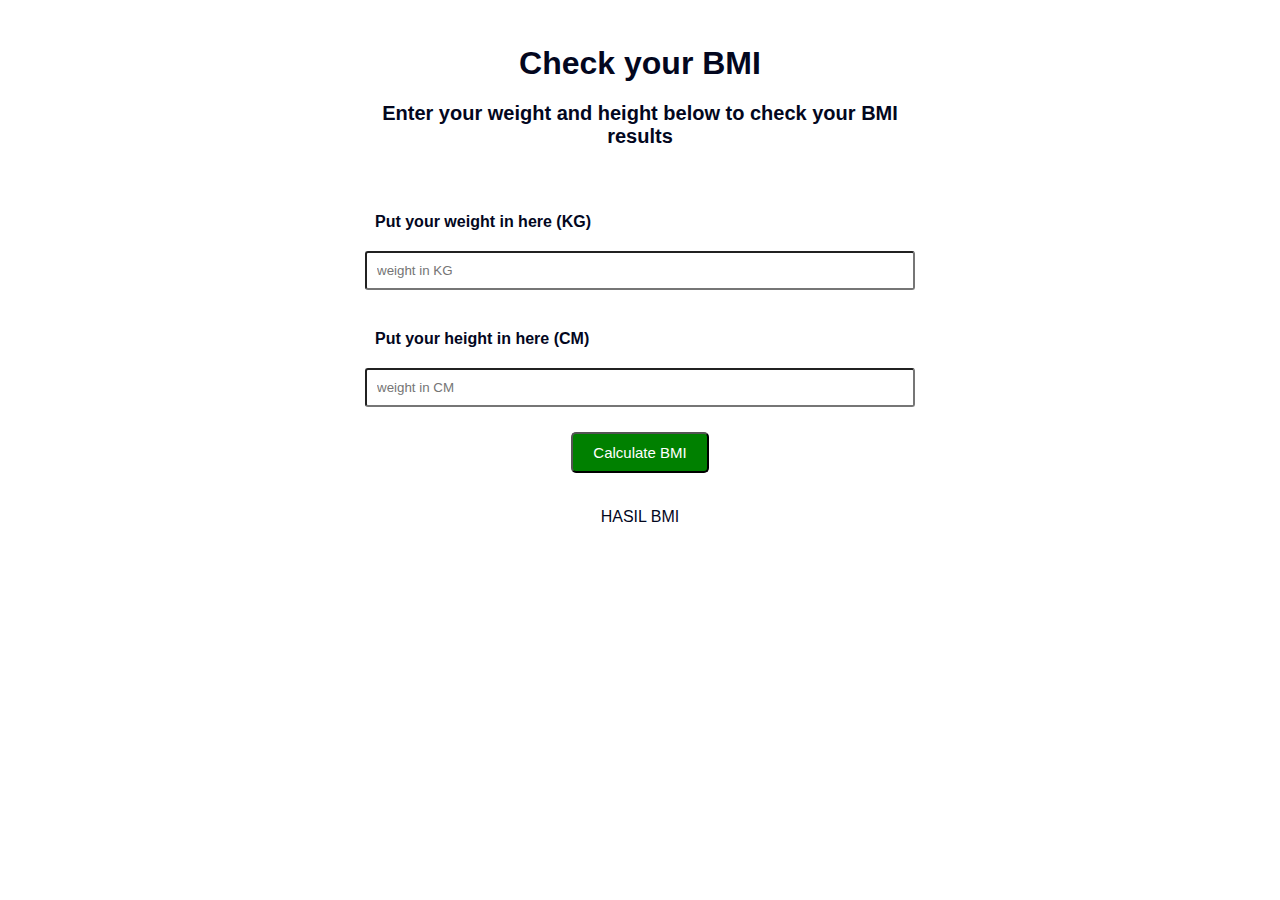
==== tpa2/index.html @ 1afdcf0f "membuat tampilan kalkulator BMI" ====
<!DOCTYPE html>
<html lang="en">

<head>
    <meta charset="UTF-8">
    <meta http-equiv="X-UA-Compatible" content="IE=edge">
    <meta name="viewport" content="width=device-width, initial-scale=1.0">
    <title>Kalkulator BMI | Brucel</title>
    <link rel="stylesheet" href="style.css">

</head>

<body>

    <div id="wrapper">
        <form action="">
            <div class="form-header">
                <h1>Check your BMI</h1>
                <h4>Enter your weight and height below to check your BMI results</h4>
            </div>
            <div class="form-input">
                <label for="">Put your weight in here (KG)</label>
                <input type="text" placeholder="weight in KG">
            </div>
            <div class="form-input">
                <label for="">Put your height in here (CM)</label>
                <input type="text" placeholder="weight in CM">
            </div>

            <button>Calculate BMI</button>
            <div class="result-bmi">HASIL BMI</div>
        </form>
    </div>



    <script src="script.js"></script>
</body>

</html>
---- tpa2/style.css ----
*{
    text-decoration: none;
    margin: 0;
    padding: 0;
}

body{
    margin: 0;
    padding: 0;
    font-family: Arial, Helvetica, sans-serif;
    color: #03071e;
    /* background: #e9edc9; */
}

#wrapper{
    width: 1100px;
    height: 100vh;
    margin: auto;
}

#wrapper form{
    display: flex;
    flex-direction: column;
    flex-wrap: wrap;
    align-items: center;
}

#wrapper .form-header{
    text-align: center;
    margin: 10px;
    padding: 20px;
    width: 50%;
}

#wrapper .form-header h1{
    margin: 10px;
    padding: 5px;
}

#wrapper .form-header h4{
    margin: 5px;
    padding: 5px;
    font-size: 20px;
}

form .form-input{
    display: flex;
    flex-direction: column;
    margin: 5px;
    padding: 5px;
    width: 50%;
}

form .form-input label{
    font-weight: 600;
}

form .form-input label, form .form-input input{
    margin: 5px 0px;
    padding: 10px;
    border-radius: 3px;
}

form button{
    font-family: Arial, Helvetica, sans-serif;
    background: #008000;
    color: #fff;
    margin: 10px;
    padding: 10px 20px;
    cursor: pointer;
    border-radius: 5px;
    font-size: 15px;
}

.result-bmi{
    margin: 20px;
    padding: 5px 10px;
}
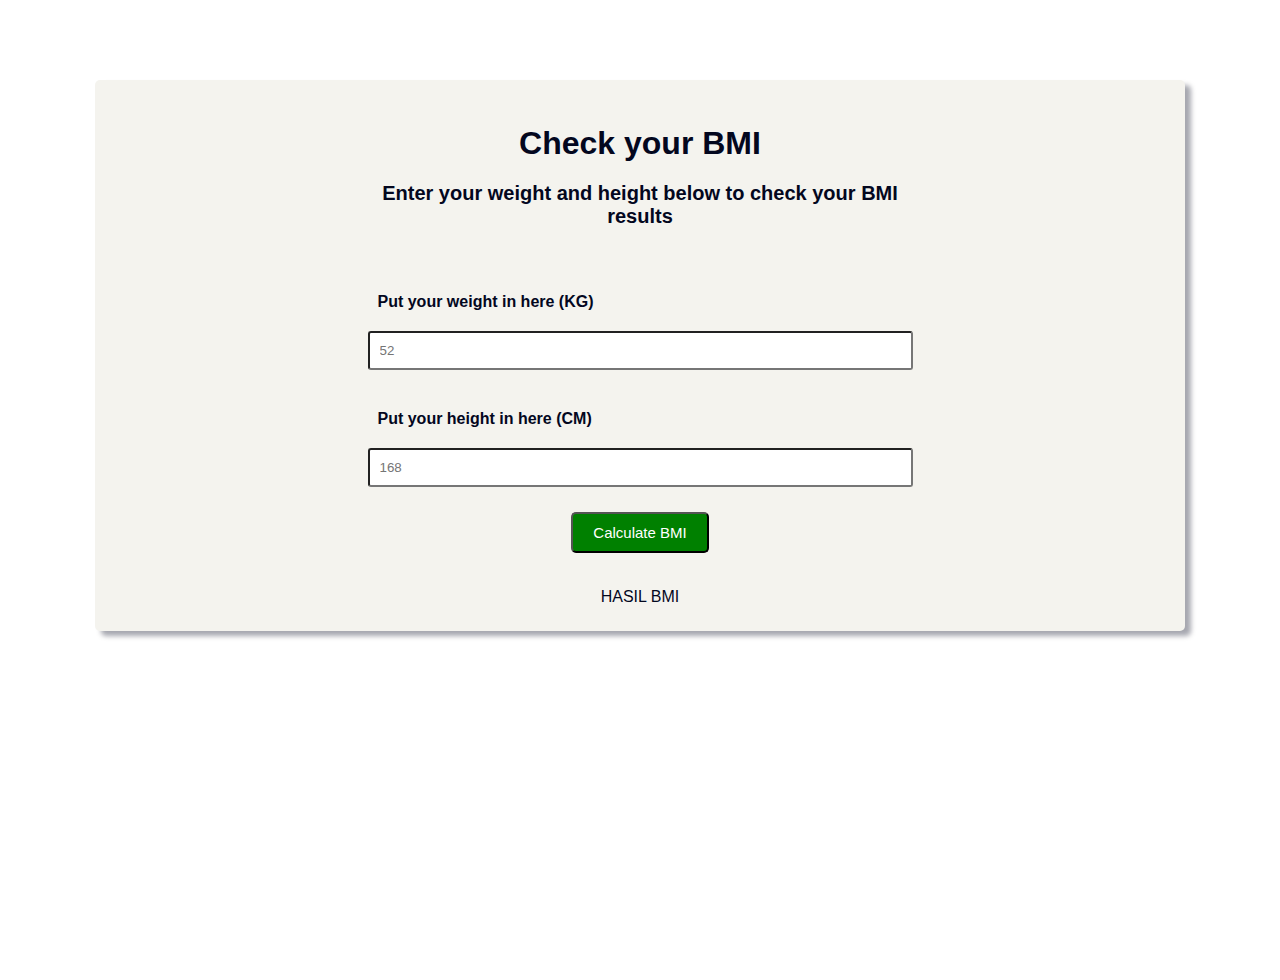
==== commit 282556bb: "memperbaiki tampilan" ====
--- a/tpa2/index.html
+++ b/tpa2/index.html
@@ -20,11 +20,11 @@
             </div>
             <div class="form-input">
                 <label for="">Put your weight in here (KG)</label>
-                <input type="text" placeholder="weight in KG">
+                <input type="text" placeholder="52">
             </div>
             <div class="form-input">
                 <label for="">Put your height in here (CM)</label>
-                <input type="text" placeholder="weight in CM">
+                <input type="text" placeholder="168">
             </div>
 
             <button>Calculate BMI</button>
--- a/tpa2/style.css
+++ b/tpa2/style.css
@@ -23,6 +23,12 @@
     flex-direction: column;
     flex-wrap: wrap;
     align-items: center;
+    margin: 5em 5px;
+    background: #f4f3ee;
+    box-shadow: 6px 5px 5px 0px rgba(3,7,30,0.35);
+    -webkit-box-shadow: 6px 5px 5px 0px rgba(3,7,30,0.35);
+    -moz-box-shadow: 6px 5px 5px 0px rgba(3,7,30,0.35);
+    border-radius: 5px;
 }
 
 #wrapper .form-header{
@@ -42,6 +48,7 @@
     padding: 5px;
     font-size: 20px;
 }
+
 
 form .form-input{
     display: flex;
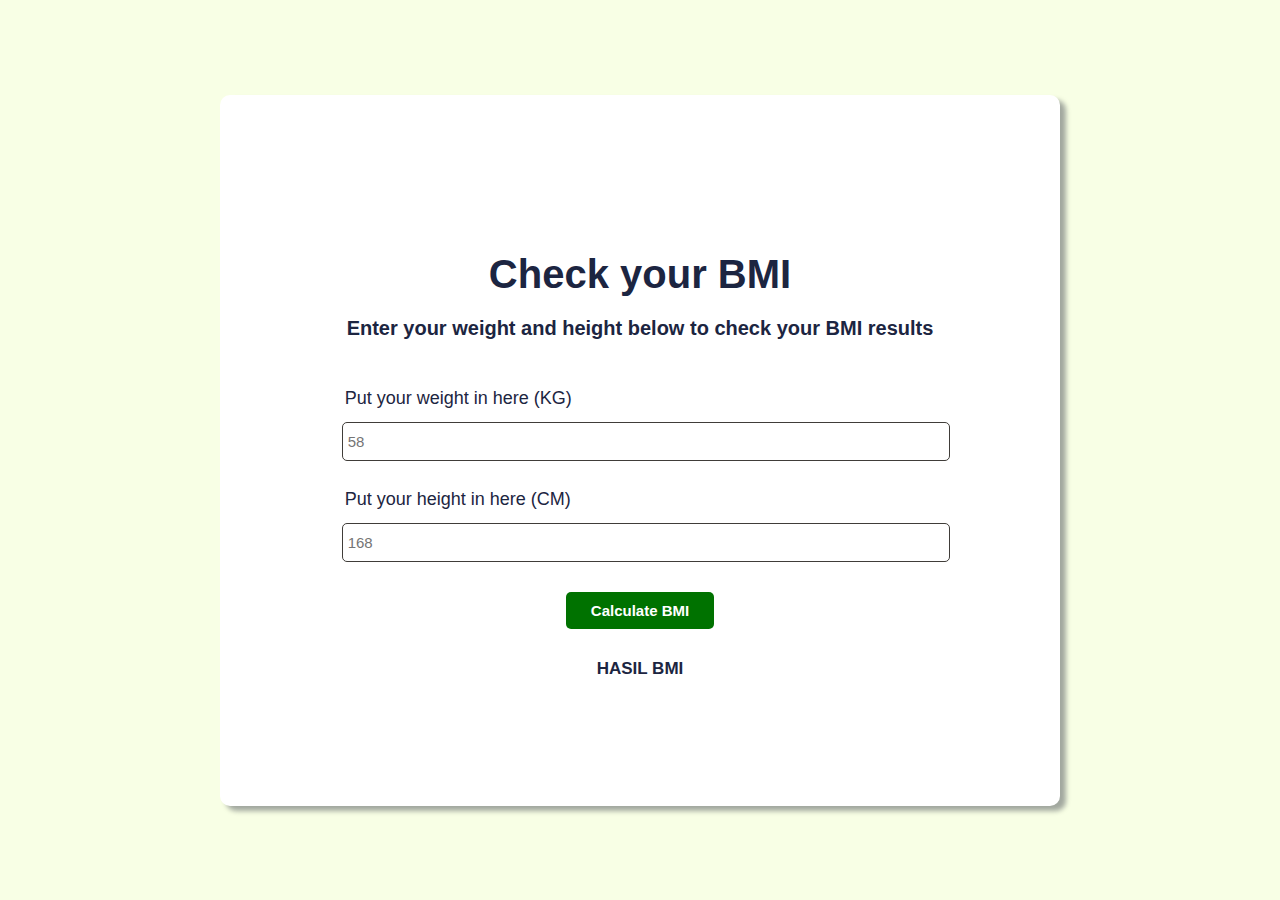
==== commit 7e2f6f4c: "merubah tampilan kalkulator" ====
--- a/tpa2/index.html
+++ b/tpa2/index.html
@@ -20,7 +20,7 @@
             </div>
             <div class="form-input">
                 <label for="">Put your weight in here (KG)</label>
-                <input type="text" placeholder="52">
+                <input type="text" placeholder="58">
             </div>
             <div class="form-input">
                 <label for="">Put your height in here (CM)</label>
--- a/tpa2/style.css
+++ b/tpa2/style.css
@@ -8,78 +8,85 @@
     margin: 0;
     padding: 0;
     font-family: Arial, Helvetica, sans-serif;
-    color: #03071e;
-    /* background: #e9edc9; */
+    color: #1c2541;
+    background-color: #f8ffe5;
 }
 
 #wrapper{
-    width: 1100px;
+    width: 100%;
     height: 100vh;
     margin: auto;
+    display: flex;
+    align-items: center;
+    justify-content: center;
 }
 
-#wrapper form{
-    display: flex;
-    flex-direction: column;
-    flex-wrap: wrap;
-    align-items: center;
-    margin: 5em 5px;
-    background: #f4f3ee;
+form{
+    text-align: center;
+    background-color: white;
+    padding: 7em;
+    border-radius: 10px;
     box-shadow: 6px 5px 5px 0px rgba(3,7,30,0.35);
     -webkit-box-shadow: 6px 5px 5px 0px rgba(3,7,30,0.35);
     -moz-box-shadow: 6px 5px 5px 0px rgba(3,7,30,0.35);
-    border-radius: 5px;
 }
 
-#wrapper .form-header{
-    text-align: center;
-    margin: 10px;
-    padding: 20px;
-    width: 50%;
+
+form .form-header{
+    margin: 20px 0;
+    padding: 10px;
 }
 
-#wrapper .form-header h1{
-    margin: 10px;
+form .form-header h1{
+    margin: 10px 0;
+    padding: 5px;
+    font-size: 40px;
+    font-weight: 800;
+}
+
+form .form-header h4{
+    padding: 5px;
+    font-size: 20px;
+    font-weight: 600;
+}
+
+form .form-input{
+    margin: 5px;
     padding: 5px;
 }
 
-#wrapper .form-header h4{
-    margin: 5px;
-    padding: 5px;
-    font-size: 20px;
+form .form-input label{
+    display: block;
+    margin: 5px 0px;
+    padding: 3px;
+    font-size: 18px;
+    text-align: left;
+    width: 100%;
 }
 
-
-form .form-input{
-    display: flex;
-    flex-direction: column;
-    margin: 5px;
-    padding: 5px;
-    width: 50%;
-}
-
-form .form-input label{
-    font-weight: 600;
-}
-
-form .form-input label, form .form-input input{
+form .form-input input{
+    width: 100%;
     margin: 5px 0px;
-    padding: 10px;
-    border-radius: 3px;
+    padding: 10px 5px;
+    font-size: 15px;
+    border-radius: 5px;
+    border: 1px solid #403d39;
 }
 
 form button{
-    font-family: Arial, Helvetica, sans-serif;
-    background: #008000;
+    margin: 15px;
+    padding: 10px 25px;
+    font-size: 15px;
+    font-weight: 700;
+    border-radius: 5px;
+    border: none;
+    background-color: #007200;
     color: #fff;
-    margin: 10px;
-    padding: 10px 20px;
-    cursor: pointer;
-    border-radius: 5px;
-    font-size: 15px;
 }
 
-.result-bmi{
-    margin: 20px;
-    padding: 5px 10px;
+form .result-bmi{
+    margin: 5px;
+    padding: 10px;
+    font-size: 17px;
+    font-weight: 700;
 }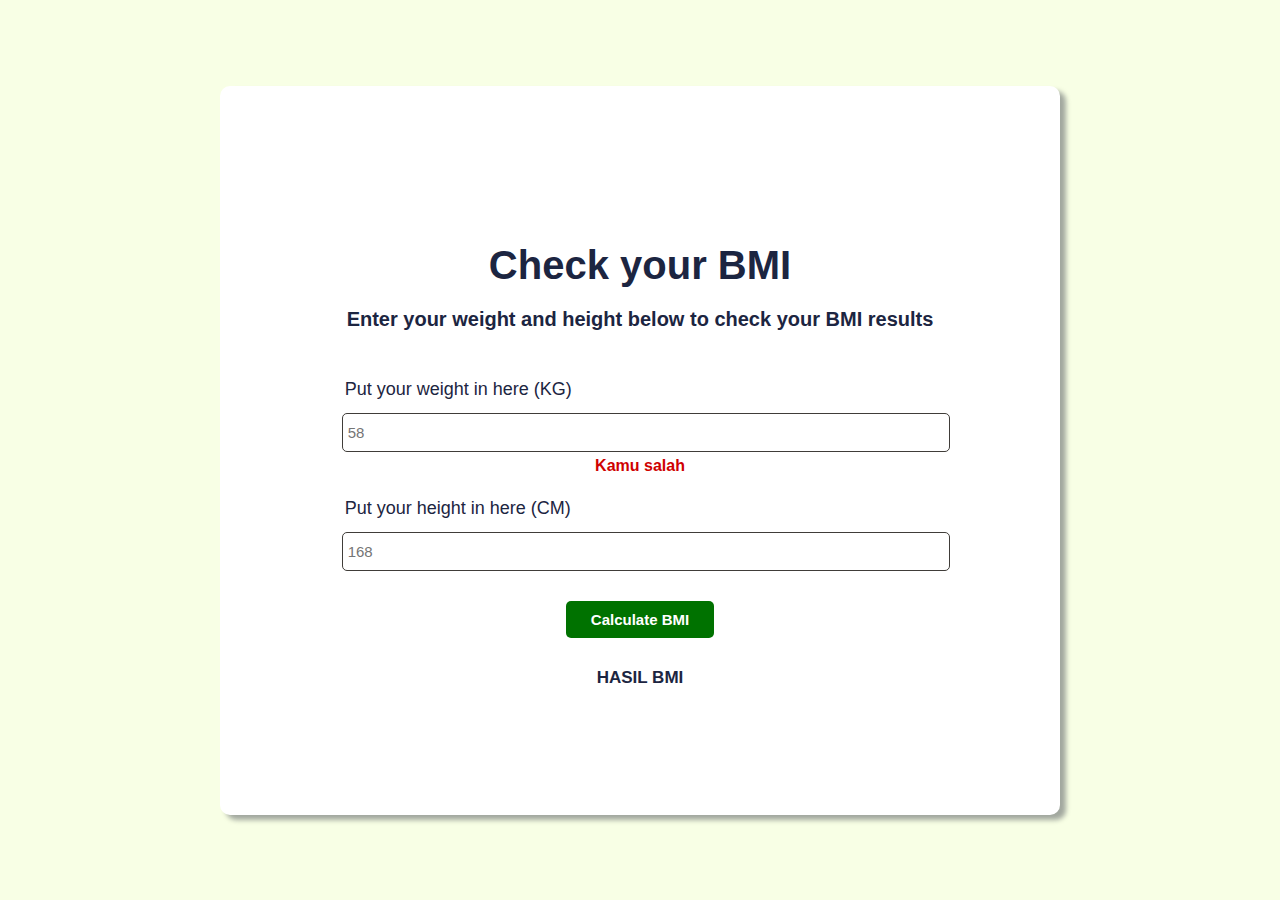
==== commit 0e7beb81: "menambah span di form-input" ====
--- a/tpa2/index.html
+++ b/tpa2/index.html
@@ -20,15 +20,19 @@
             </div>
             <div class="form-input">
                 <label for="">Put your weight in here (KG)</label>
-                <input type="text" placeholder="58">
+                <input id="height" type="text" placeholder="58">
+                <br>
+                <span id="height_error">Kamu salah</span>
             </div>
             <div class="form-input">
                 <label for="">Put your height in here (CM)</label>
-                <input type="text" placeholder="168">
+                <input id="weight" type="text" placeholder="168">
+                <br>
+                <span id="weight_error"></span>
             </div>
 
             <button>Calculate BMI</button>
-            <div class="result-bmi">HASIL BMI</div>
+            <p class="result-bmi">HASIL BMI</p>
         </form>
     </div>
 
--- a/tpa2/style.css
+++ b/tpa2/style.css
@@ -73,6 +73,11 @@
     border: 1px solid #403d39;
 }
 
+form .form-input span{
+    color: rgb(207, 1, 1);
+    font-weight: 600;
+}
+
 form button{
     margin: 15px;
     padding: 10px 25px;
@@ -82,6 +87,14 @@
     border: none;
     background-color: #007200;
     color: #fff;
+    cursor: pointer;
+}
+
+form button:hover{
+    color: #007200;
+    background-color: white;
+    border: 2px solid #007200;
+    transition: .2s ease-in-out;
 }
 
 form .result-bmi{
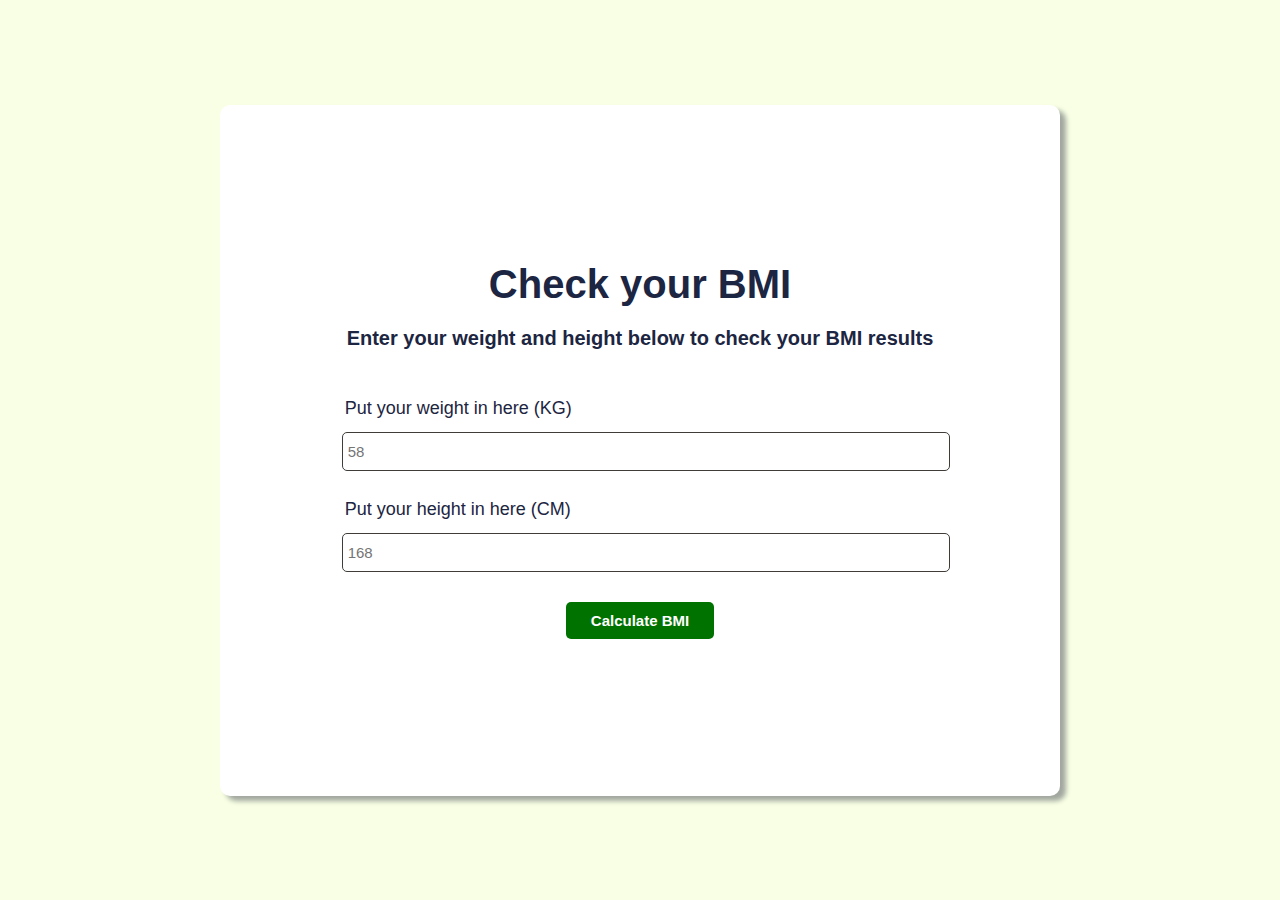
==== commit 179c5831: "menambahkan logic kalkulator sementara" ====
--- a/tpa2/index.html
+++ b/tpa2/index.html
@@ -20,19 +20,19 @@
             </div>
             <div class="form-input">
                 <label for="">Put your weight in here (KG)</label>
-                <input id="height" type="text" placeholder="58">
+                <input id="weight" type="text" placeholder="58">
                 <br>
-                <span id="height_error">Kamu salah</span>
+                <span id="height_error"></span>
             </div>
             <div class="form-input">
                 <label for="">Put your height in here (CM)</label>
-                <input id="weight" type="text" placeholder="168">
+                <input id="height" type="text" placeholder="168">
                 <br>
                 <span id="weight_error"></span>
             </div>
 
-            <button>Calculate BMI</button>
-            <p class="result-bmi">HASIL BMI</p>
+            <button id="btn">Calculate BMI</button>
+            <p class="result-bmi"></p>
         </form>
     </div>
 
